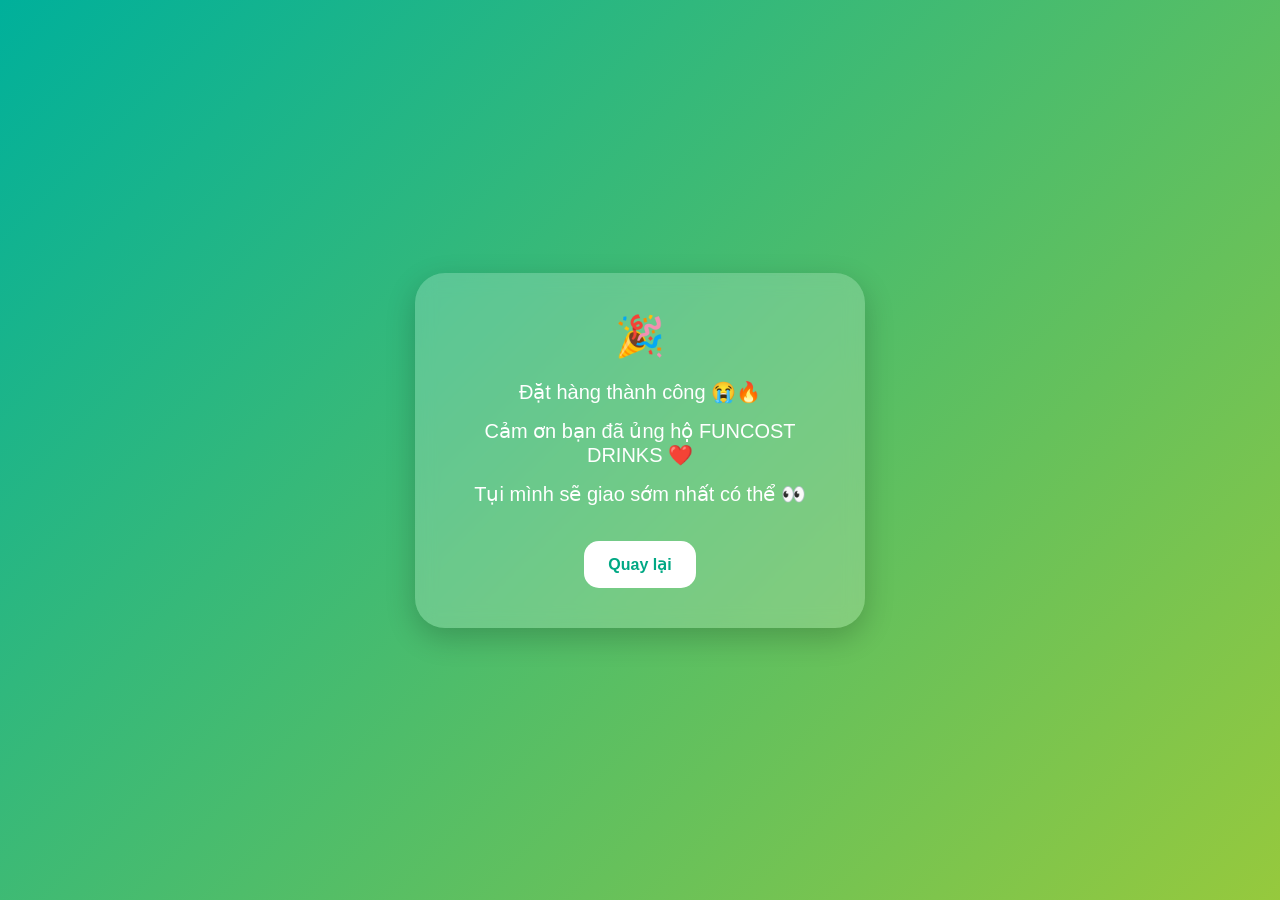
==== success.html @ ce018839 "Add files via upload" ====
<!-- ========================= -->
<!-- FILE: success.html -->
<!-- ========================= -->

<!DOCTYPE html>
<html lang="vi">

<head>

  <meta charset="UTF-8">

  <meta name="viewport"
        content="width=device-width, initial-scale=1.0">

  <title>Đặt hàng thành công</title>

  <style>

    *{
      margin:0;
      padding:0;
      box-sizing:border-box;
    }

    body{

      font-family:Arial,sans-serif;

      min-height:100vh;

      display:flex;

      justify-content:center;

      align-items:center;

      background:
      linear-gradient(
        135deg,
        #00b09b,
        #96c93d
      );

      padding:20px;
    }

    .box{

      background:
      rgba(255,255,255,0.2);

      backdrop-filter:blur(10px);

      padding:40px;

      border-radius:30px;

      color:white;

      text-align:center;

      max-width:450px;

      box-shadow:
      0 10px 30px rgba(0,0,0,0.2);
    }

    h1{

      font-size:40px;

      margin-bottom:20px;
    }

    p{

      font-size:20px;

      margin-bottom:15px;
    }

    a{

      display:inline-block;

      margin-top:20px;

      text-decoration:none;

      background:white;

      color:#00a884;

      padding:14px 24px;

      border-radius:15px;

      font-weight:bold;
    }

  </style>

</head>

<body>

  <div class="box">

    <h1>🎉</h1>

    <p>
      Đặt hàng thành công 😭🔥
    </p>

    <p>
      Cảm ơn bạn đã ủng hộ FUNCOST DRINKS ❤️
    </p>

    <p>
      Tụi mình sẽ giao sớm nhất có thể 👀
    </p>

    <a href="index.html">

      Quay lại

    </a>

  </div>

</body>

</html>
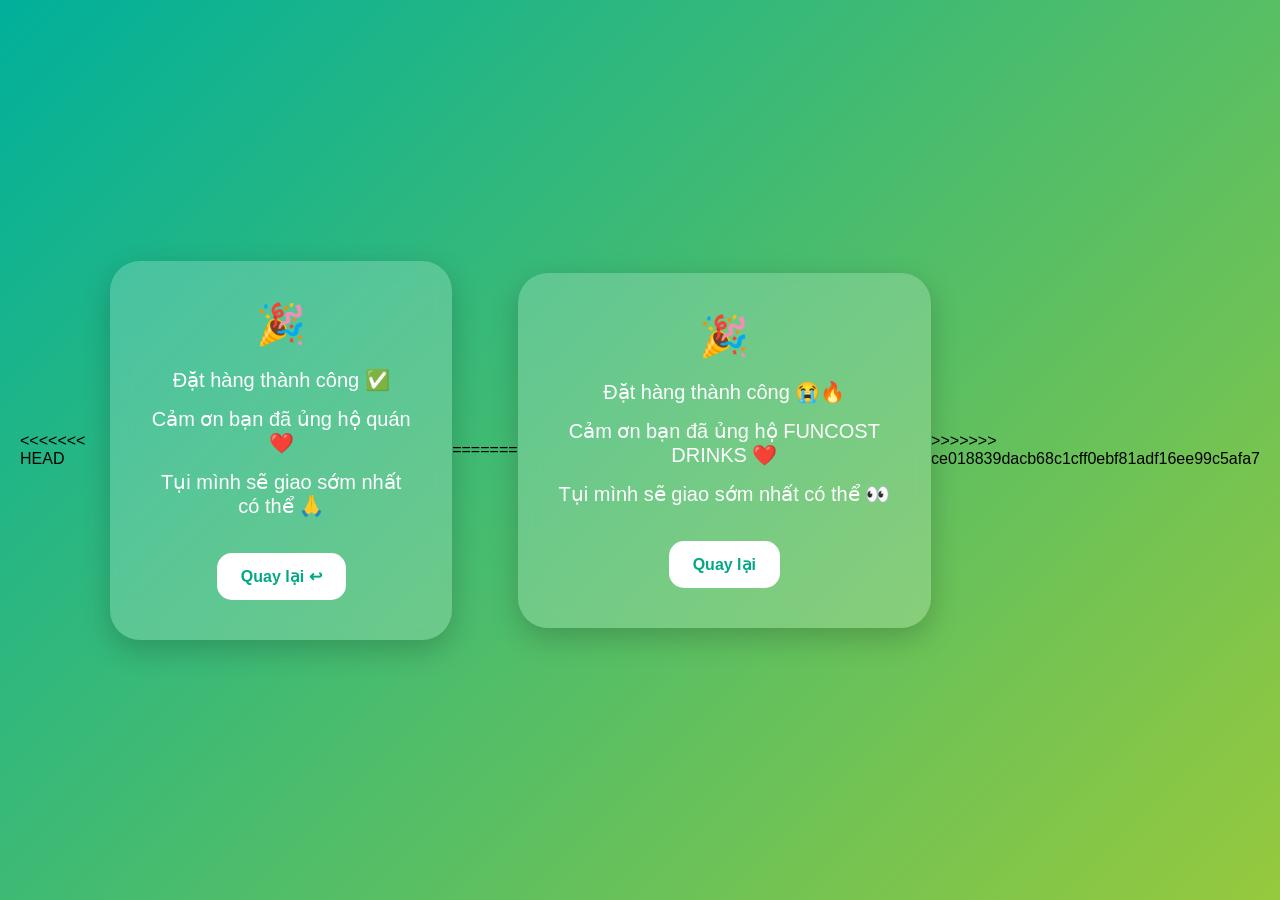
==== commit 602d7539: "fix merge conflict" ====
--- a/success.html
+++ b/success.html
@@ -1,133 +1,269 @@
-<!-- ========================= -->
-<!-- FILE: success.html -->
-<!-- ========================= -->
-
-<!DOCTYPE html>
-<html lang="vi">
-
-<head>
-
-  <meta charset="UTF-8">
-
-  <meta name="viewport"
-        content="width=device-width, initial-scale=1.0">
-
-  <title>Đặt hàng thành công</title>
-
-  <style>
-
-    *{
-      margin:0;
-      padding:0;
-      box-sizing:border-box;
-    }
-
-    body{
-
-      font-family:Arial,sans-serif;
-
-      min-height:100vh;
-
-      display:flex;
-
-      justify-content:center;
-
-      align-items:center;
-
-      background:
-      linear-gradient(
-        135deg,
-        #00b09b,
-        #96c93d
-      );
-
-      padding:20px;
-    }
-
-    .box{
-
-      background:
-      rgba(255,255,255,0.2);
-
-      backdrop-filter:blur(10px);
-
-      padding:40px;
-
-      border-radius:30px;
-
-      color:white;
-
-      text-align:center;
-
-      max-width:450px;
-
-      box-shadow:
-      0 10px 30px rgba(0,0,0,0.2);
-    }
-
-    h1{
-
-      font-size:40px;
-
-      margin-bottom:20px;
-    }
-
-    p{
-
-      font-size:20px;
-
-      margin-bottom:15px;
-    }
-
-    a{
-
-      display:inline-block;
-
-      margin-top:20px;
-
-      text-decoration:none;
-
-      background:white;
-
-      color:#00a884;
-
-      padding:14px 24px;
-
-      border-radius:15px;
-
-      font-weight:bold;
-    }
-
-  </style>
-
-</head>
-
-<body>
-
-  <div class="box">
-
-    <h1>🎉</h1>
-
-    <p>
-      Đặt hàng thành công 😭🔥
-    </p>
-
-    <p>
-      Cảm ơn bạn đã ủng hộ FUNCOST DRINKS ❤️
-    </p>
-
-    <p>
-      Tụi mình sẽ giao sớm nhất có thể 👀
-    </p>
-
-    <a href="index.html">
-
-      Quay lại
-
-    </a>
-
-  </div>
-
-</body>
-
+<<<<<<< HEAD
+<!-- ========================= -->
+<!-- FILE: success.html -->
+<!-- ========================= -->
+
+<!DOCTYPE html>
+<html lang="vi">
+
+<head>
+
+  <meta charset="UTF-8">
+
+  <meta name="viewport"
+        content="width=device-width, initial-scale=1.0">
+
+  <title>Đặt hàng thành công</title>
+
+  <style>
+
+    *{
+      margin:0;
+      padding:0;
+      box-sizing:border-box;
+    }
+
+    body{
+
+      font-family:Arial,sans-serif;
+
+      min-height:100vh;
+
+      display:flex;
+
+      justify-content:center;
+
+      align-items:center;
+
+      background:
+      linear-gradient(
+        135deg,
+        #00b09b,
+        #96c93d
+      );
+
+      padding:20px;
+    }
+
+    .box{
+
+      background:
+      rgba(255,255,255,0.2);
+
+      backdrop-filter:blur(10px);
+
+      padding:40px;
+
+      border-radius:30px;
+
+      color:white;
+
+      text-align:center;
+
+      max-width:450px;
+
+      box-shadow:
+      0 10px 30px rgba(0,0,0,0.2);
+    }
+
+    h1{
+
+      font-size:40px;
+
+      margin-bottom:20px;
+    }
+
+    p{
+
+      font-size:20px;
+
+      margin-bottom:15px;
+    }
+
+    a{
+
+      display:inline-block;
+
+      margin-top:20px;
+
+      text-decoration:none;
+
+      background:white;
+
+      color:#00a884;
+
+      padding:14px 24px;
+
+      border-radius:15px;
+
+      font-weight:bold;
+    }
+
+  </style>
+
+</head>
+
+<body>
+
+  <div class="box">
+
+    <h1>🎉</h1>
+
+    <p>
+      Đặt hàng thành công ✅
+
+    </p>
+
+    <p>
+      Cảm ơn bạn đã ủng hộ quán ❤️
+    </p>
+
+    <p>
+      Tụi mình sẽ giao sớm nhất có thể 🙏
+    </p>
+
+    <a href="index.html">
+
+      Quay lại ↩
+
+    </a>
+
+  </div>
+
+</body>
+
+=======
+<!-- ========================= -->
+<!-- FILE: success.html -->
+<!-- ========================= -->
+
+<!DOCTYPE html>
+<html lang="vi">
+
+<head>
+
+  <meta charset="UTF-8">
+
+  <meta name="viewport"
+        content="width=device-width, initial-scale=1.0">
+
+  <title>Đặt hàng thành công</title>
+
+  <style>
+
+    *{
+      margin:0;
+      padding:0;
+      box-sizing:border-box;
+    }
+
+    body{
+
+      font-family:Arial,sans-serif;
+
+      min-height:100vh;
+
+      display:flex;
+
+      justify-content:center;
+
+      align-items:center;
+
+      background:
+      linear-gradient(
+        135deg,
+        #00b09b,
+        #96c93d
+      );
+
+      padding:20px;
+    }
+
+    .box{
+
+      background:
+      rgba(255,255,255,0.2);
+
+      backdrop-filter:blur(10px);
+
+      padding:40px;
+
+      border-radius:30px;
+
+      color:white;
+
+      text-align:center;
+
+      max-width:450px;
+
+      box-shadow:
+      0 10px 30px rgba(0,0,0,0.2);
+    }
+
+    h1{
+
+      font-size:40px;
+
+      margin-bottom:20px;
+    }
+
+    p{
+
+      font-size:20px;
+
+      margin-bottom:15px;
+    }
+
+    a{
+
+      display:inline-block;
+
+      margin-top:20px;
+
+      text-decoration:none;
+
+      background:white;
+
+      color:#00a884;
+
+      padding:14px 24px;
+
+      border-radius:15px;
+
+      font-weight:bold;
+    }
+
+  </style>
+
+</head>
+
+<body>
+
+  <div class="box">
+
+    <h1>🎉</h1>
+
+    <p>
+      Đặt hàng thành công 😭🔥
+    </p>
+
+    <p>
+      Cảm ơn bạn đã ủng hộ FUNCOST DRINKS ❤️
+    </p>
+
+    <p>
+      Tụi mình sẽ giao sớm nhất có thể 👀
+    </p>
+
+    <a href="index.html">
+
+      Quay lại
+
+    </a>
+
+  </div>
+
+</body>
+
+>>>>>>> ce018839dacb68c1cff0ebf81adf16ee99c5afa7
 </html>
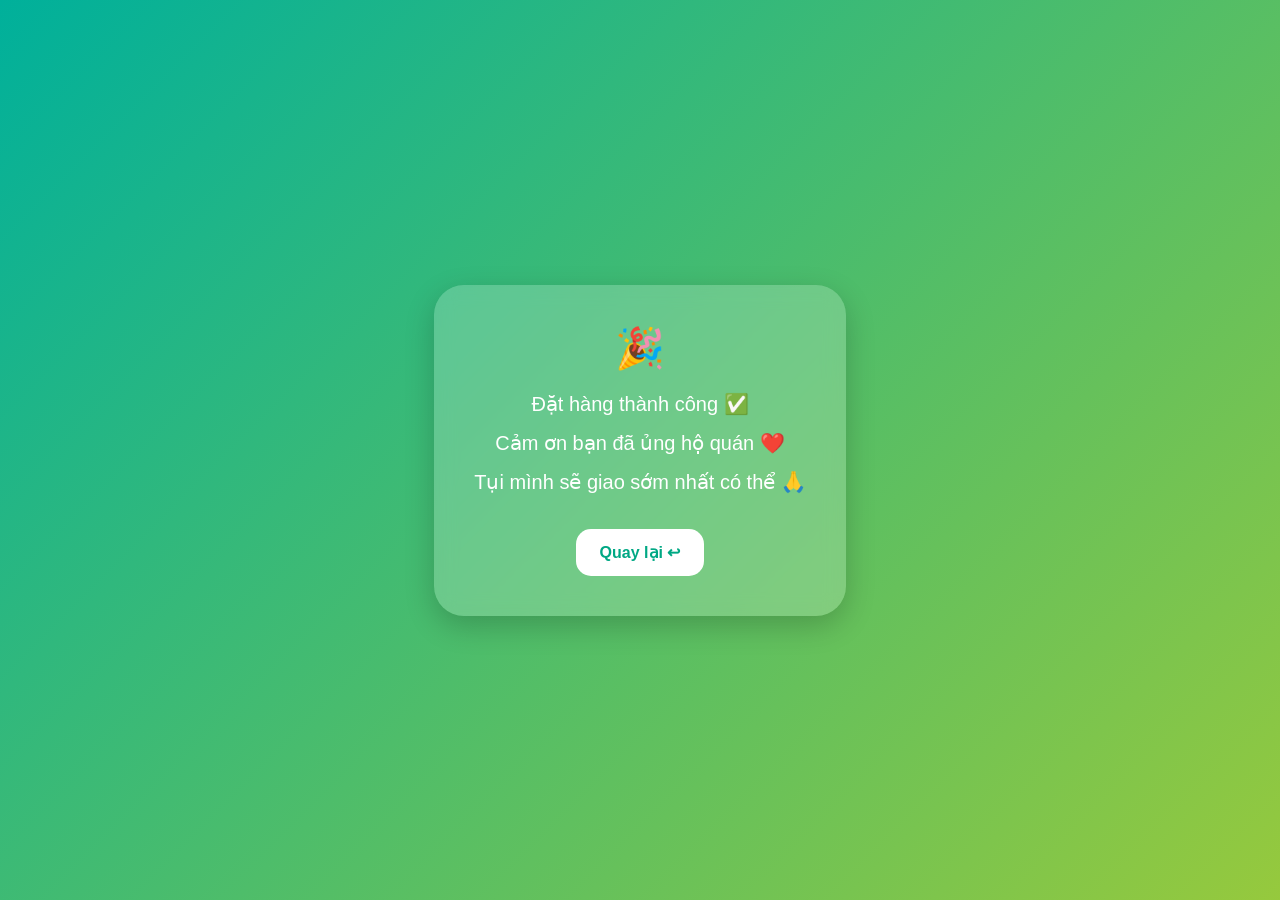
==== commit 567f5915: "fix html" ====
--- a/success.html
+++ b/success.html
@@ -1,4 +1,3 @@
-<<<<<<< HEAD
 <!-- ========================= -->
 <!-- FILE: success.html -->
 <!-- ========================= -->
@@ -132,138 +131,4 @@
 
 </body>
 
-=======
-<!-- ========================= -->
-<!-- FILE: success.html -->
-<!-- ========================= -->
-
-<!DOCTYPE html>
-<html lang="vi">
-
-<head>
-
-  <meta charset="UTF-8">
-
-  <meta name="viewport"
-        content="width=device-width, initial-scale=1.0">
-
-  <title>Đặt hàng thành công</title>
-
-  <style>
-
-    *{
-      margin:0;
-      padding:0;
-      box-sizing:border-box;
-    }
-
-    body{
-
-      font-family:Arial,sans-serif;
-
-      min-height:100vh;
-
-      display:flex;
-
-      justify-content:center;
-
-      align-items:center;
-
-      background:
-      linear-gradient(
-        135deg,
-        #00b09b,
-        #96c93d
-      );
-
-      padding:20px;
-    }
-
-    .box{
-
-      background:
-      rgba(255,255,255,0.2);
-
-      backdrop-filter:blur(10px);
-
-      padding:40px;
-
-      border-radius:30px;
-
-      color:white;
-
-      text-align:center;
-
-      max-width:450px;
-
-      box-shadow:
-      0 10px 30px rgba(0,0,0,0.2);
-    }
-
-    h1{
-
-      font-size:40px;
-
-      margin-bottom:20px;
-    }
-
-    p{
-
-      font-size:20px;
-
-      margin-bottom:15px;
-    }
-
-    a{
-
-      display:inline-block;
-
-      margin-top:20px;
-
-      text-decoration:none;
-
-      background:white;
-
-      color:#00a884;
-
-      padding:14px 24px;
-
-      border-radius:15px;
-
-      font-weight:bold;
-    }
-
-  </style>
-
-</head>
-
-<body>
-
-  <div class="box">
-
-    <h1>🎉</h1>
-
-    <p>
-      Đặt hàng thành công 😭🔥
-    </p>
-
-    <p>
-      Cảm ơn bạn đã ủng hộ FUNCOST DRINKS ❤️
-    </p>
-
-    <p>
-      Tụi mình sẽ giao sớm nhất có thể 👀
-    </p>
-
-    <a href="index.html">
-
-      Quay lại
-
-    </a>
-
-  </div>
-
-</body>
-
->>>>>>> ce018839dacb68c1cff0ebf81adf16ee99c5afa7
 </html>
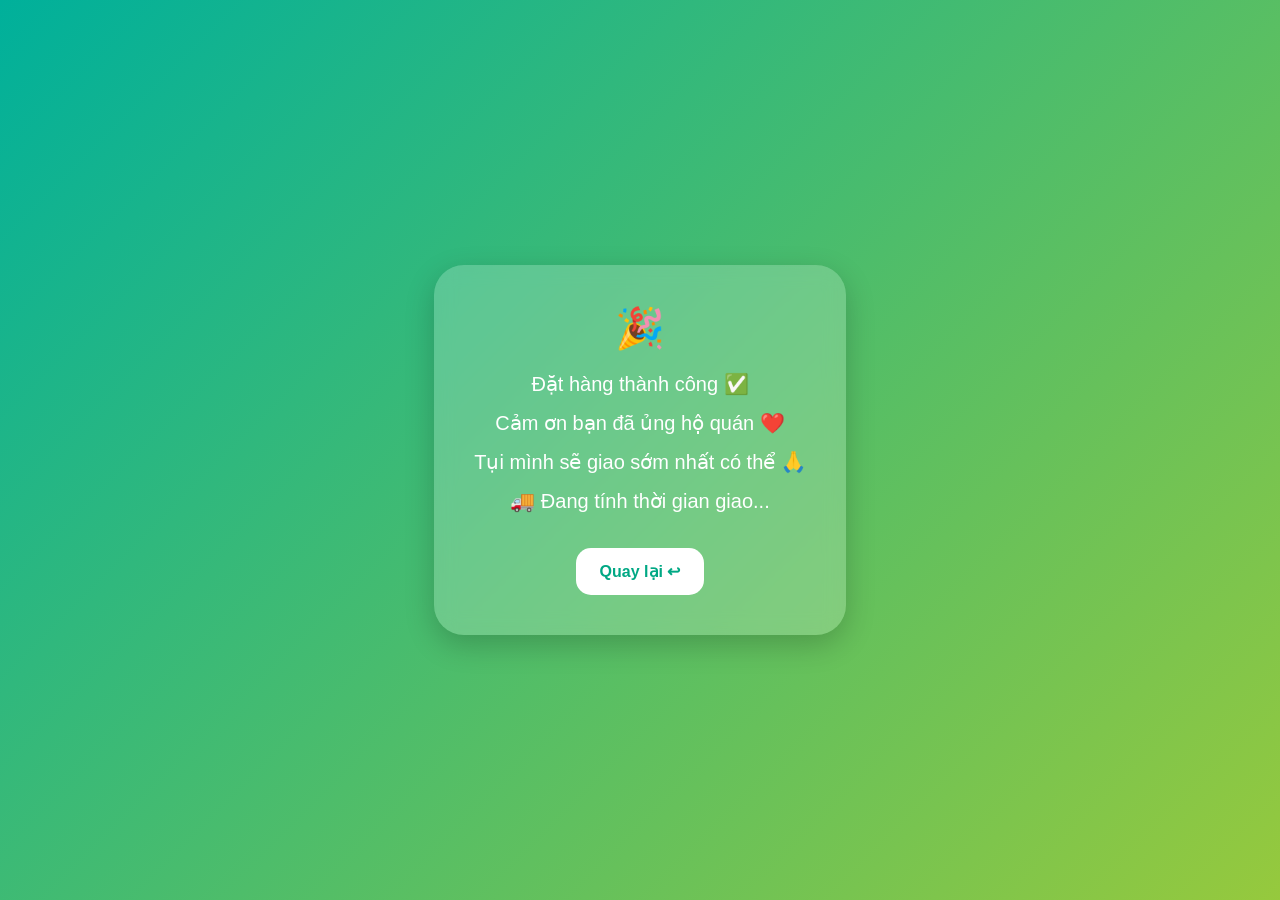
==== commit befcfcaf: "update order system" ====
--- a/success.html
+++ b/success.html
@@ -121,6 +121,10 @@
       Tụi mình sẽ giao sớm nhất có thể 🙏
     </p>
 
+    <p id="deliveryTime">
+    🚚 Đang tính thời gian giao...
+    </p>
+
     <a href="index.html">
 
       Quay lại ↩
@@ -128,6 +132,27 @@
     </a>
 
   </div>
+  <script>
+
+  const params =
+  new URLSearchParams(
+  window.location.search
+  );
+
+  const time =
+  params.get("time");
+
+  if(time){
+
+    document.getElementById(
+      "deliveryTime"
+    ).innerHTML =
+
+    `🚚 Dự kiến giao trong khoảng ${time} phút`;
+
+  }
+
+  </script>
 
 </body>
 
